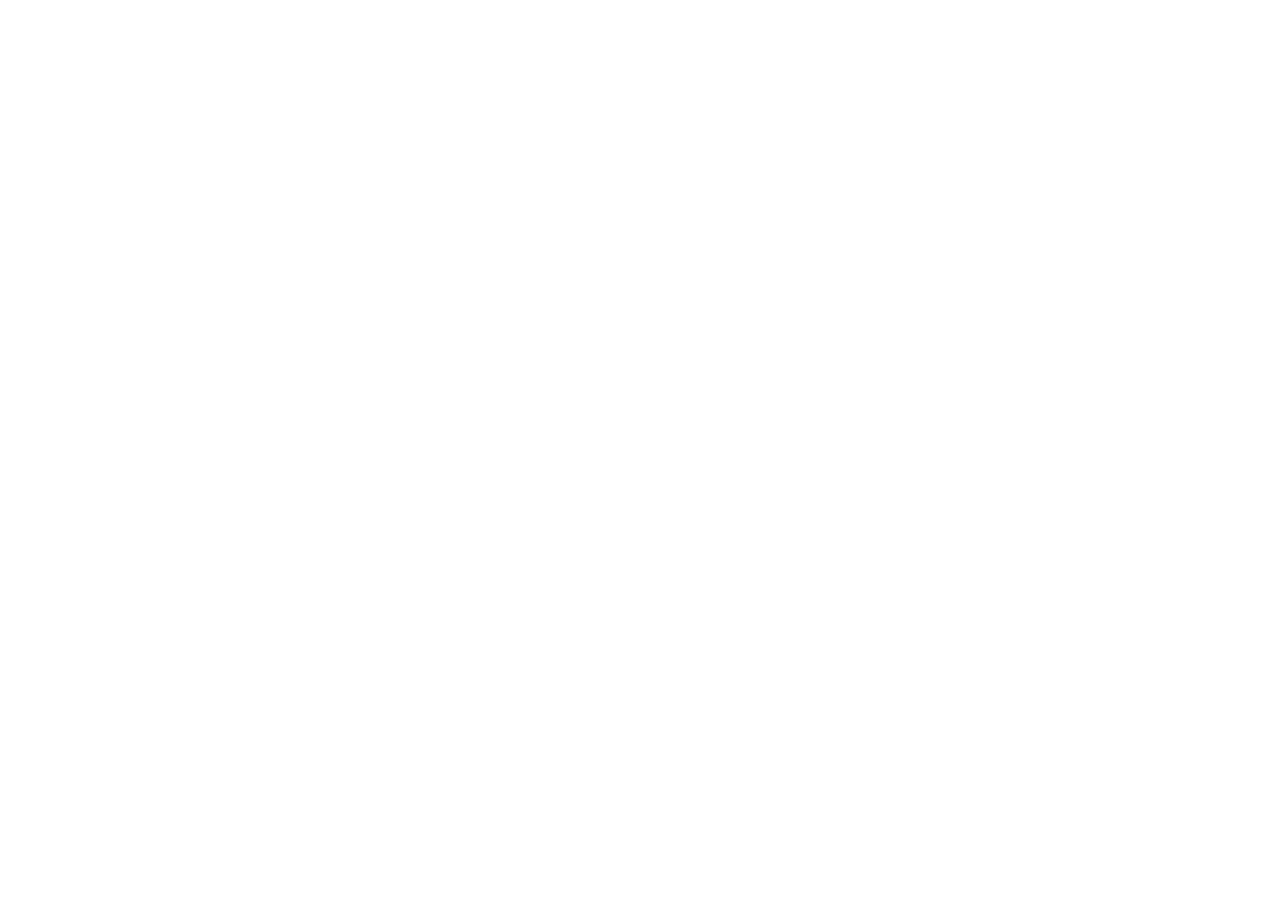
==== index.html @ 9d880684 "primeiro commit do HTML" ====
<!DOCTYPE html>
<html lang="en">
<head>
    <meta charset="UTF-8">
    <meta name="viewport" content="width=device-width, initial-scale=1.0">
    <title>feedback</title>
</head>
<body>
    
</body>
</html>
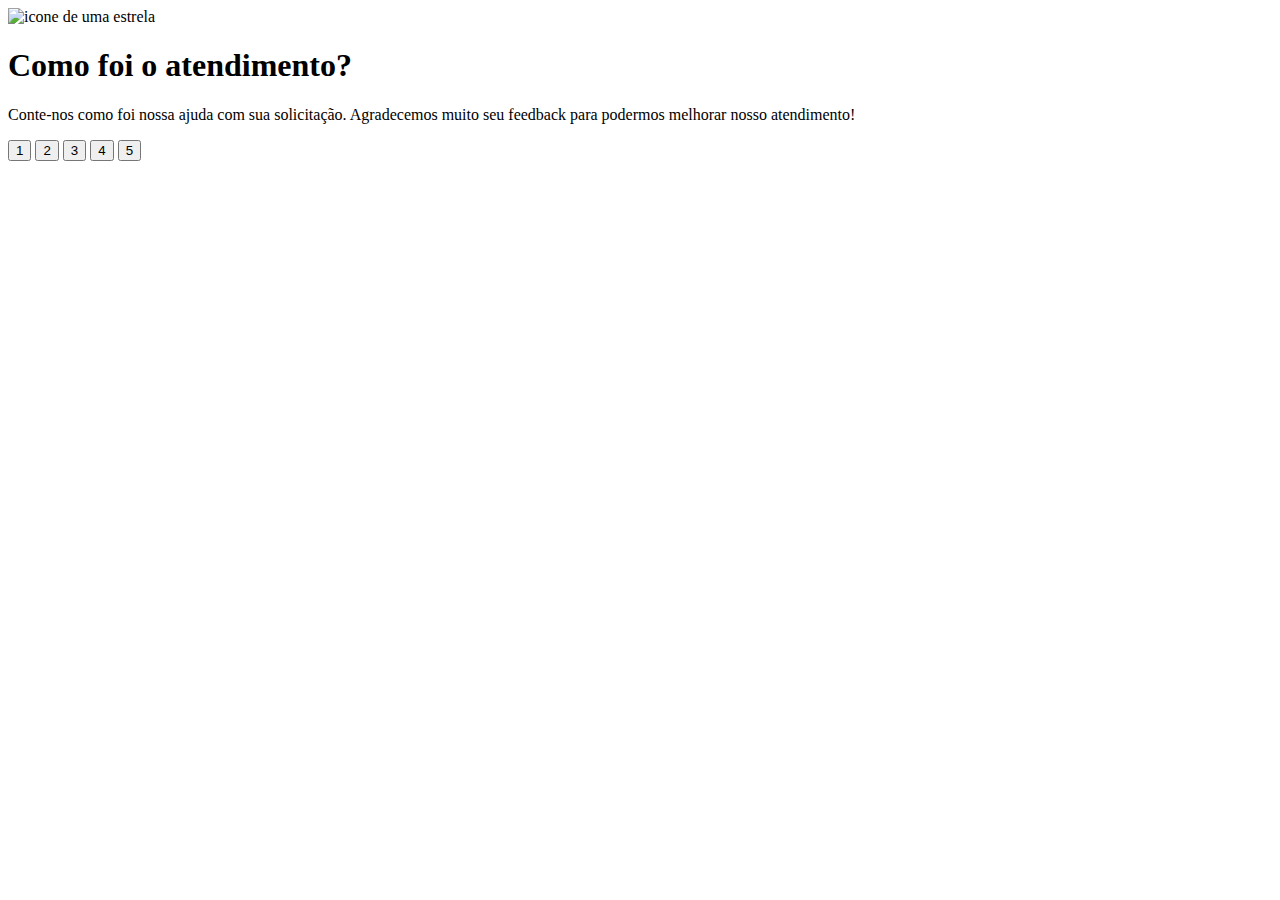
==== commit 349bc690: "segundo commit do HTML" ====
--- a/index.html
+++ b/index.html
@@ -1,11 +1,22 @@
-<!DOCTYPE html>
-<html lang="en">
-<head>
-    <meta charset="UTF-8">
-    <meta name="viewport" content="width=device-width, initial-scale=1.0">
-    <title>feedback</title>
+<title>Feedback</title>
 </head>
 <body>
-    
+    <div class="card">
+        <div>
+            <img src="./images/icon-star.svg" alt="icone de uma estrela">
+        </div>
+
+        <h1>Como foi o atendimento?</h1>
+
+        <p>Conte-nos como foi nossa ajuda com sua solicitação. Agradecemos muito seu feedback para podermos melhorar nosso atendimento!</p>
+
+        <div>
+            <button>1</button>
+            <button>2</button>
+            <button>3</button>
+            <button>4</button>
+            <button>5</button>
+        </div>
+    </div>
 </body>
 </html>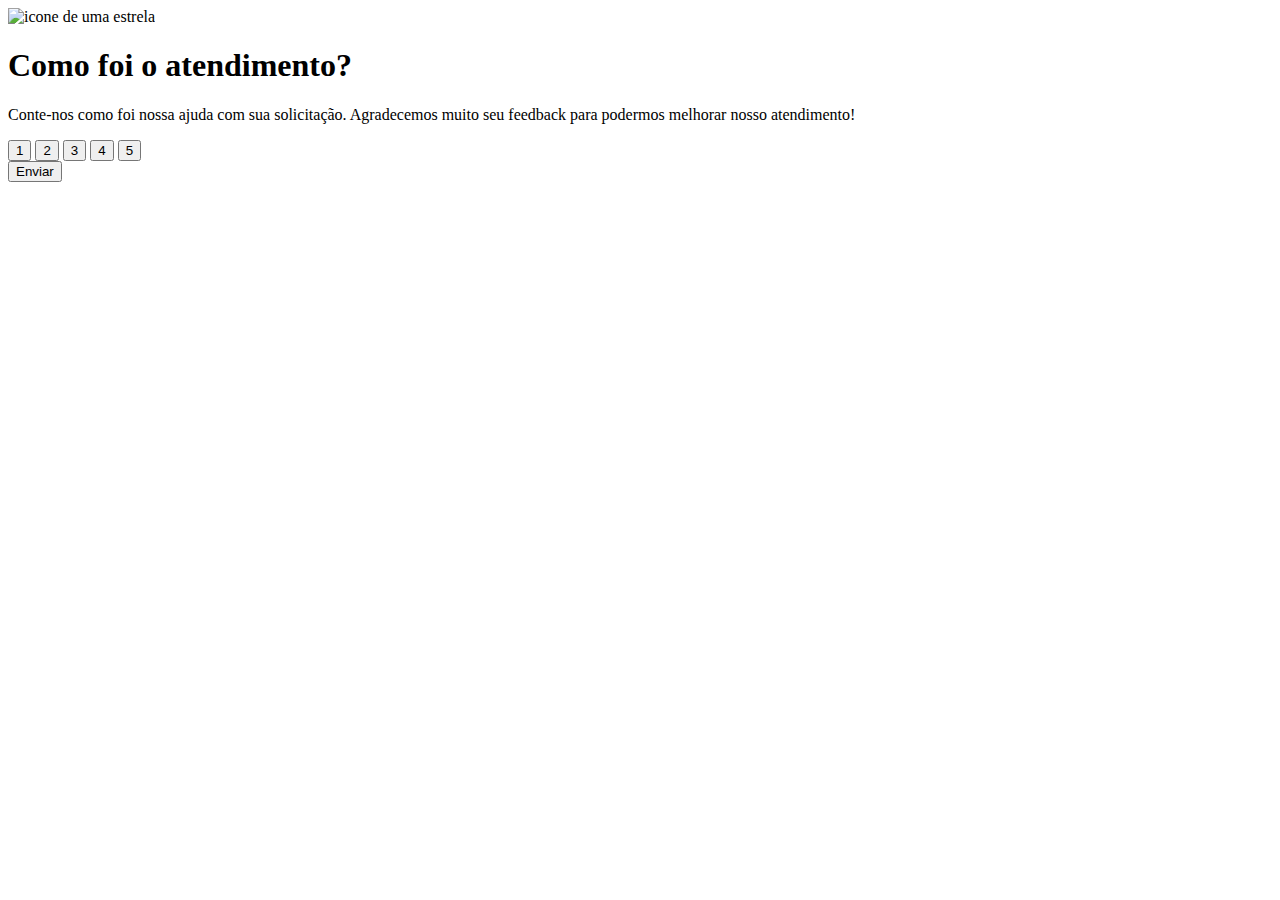
==== commit 276c6308: "terceiro commit do HTML" ====
--- a/index.html
+++ b/index.html
@@ -1,8 +1,14 @@
-<title>Feedback</title>
+<!DOCTYPE html>
+<html lang="en">
+<head>
+    <meta charset="UTF-8">
+    <meta name="viewport" content="width=device-width, initial-scale=1.0">
+    <title>Feedback</title>
 </head>
 <body>
     <div class="card">
         <div>
+        <div class="estrela">
             <img src="./images/icon-star.svg" alt="icone de uma estrela">
         </div>
 
@@ -11,12 +17,15 @@
         <p>Conte-nos como foi nossa ajuda com sua solicitação. Agradecemos muito seu feedback para podermos melhorar nosso atendimento!</p>
 
         <div>
+        <div class="notas">
             <button>1</button>
             <button>2</button>
             <button>3</button>
             <button>4</button>
             <button>5</button>
         </div>
+
+        <button>Enviar</button>
     </div>
 </body>
 </html>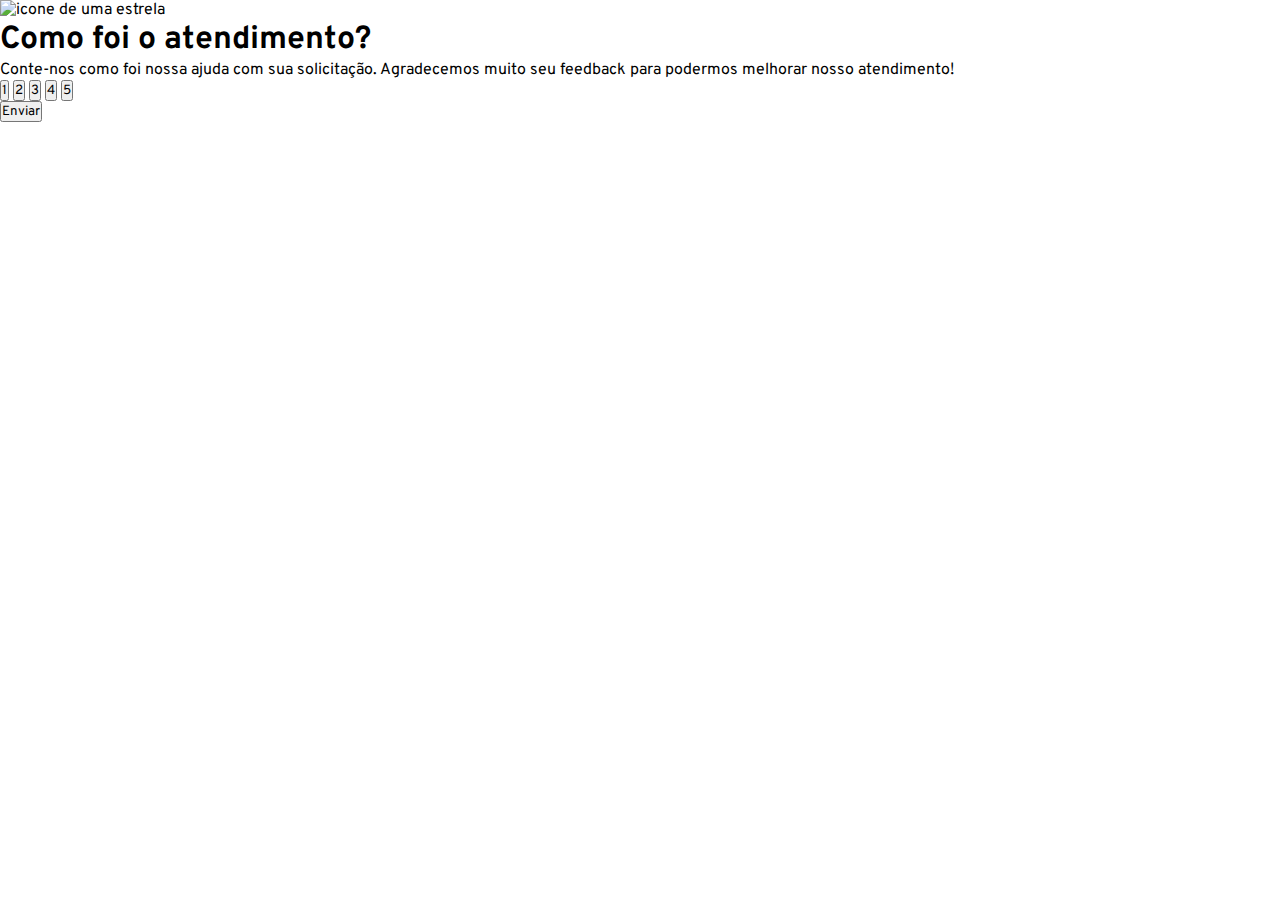
==== commit 83f0a84d: "quarto commit do html e o primeiro do css" ====
--- a/index.html
+++ b/index.html
@@ -3,20 +3,20 @@
 <head>
     <meta charset="UTF-8">
     <meta name="viewport" content="width=device-width, initial-scale=1.0">
+    <link rel="stylesheet" href="style.css">
+    <link rel="preconnect" href="https://fonts.googleapis.com">
+    <link rel="preconnect" href="https://fonts.gstatic.com" crossorigin>
+    <link href="https://fonts.googleapis.com/css2?family=Overpass:ital,wght@0,100..900;1,100..900&display=swap" rel="stylesheet">
     <title>Feedback</title>
 </head>
 <body>
     <div class="card">
-        <div>
         <div class="estrela">
             <img src="./images/icon-star.svg" alt="icone de uma estrela">
         </div>
-
         <h1>Como foi o atendimento?</h1>
-
         <p>Conte-nos como foi nossa ajuda com sua solicitação. Agradecemos muito seu feedback para podermos melhorar nosso atendimento!</p>
-
-        <div>
+    
         <div class="notas">
             <button>1</button>
             <button>2</button>
@@ -24,7 +24,6 @@
             <button>4</button>
             <button>5</button>
         </div>
-
         <button>Enviar</button>
     </div>
 </body>
--- a/style.css
+++ b/style.css
@@ -0,0 +1,6 @@
+* {
+    margin: 0;
+    padding: 0;
+    box-sizing: border-box;
+    font-family: "Overpass", sans-serif;
+}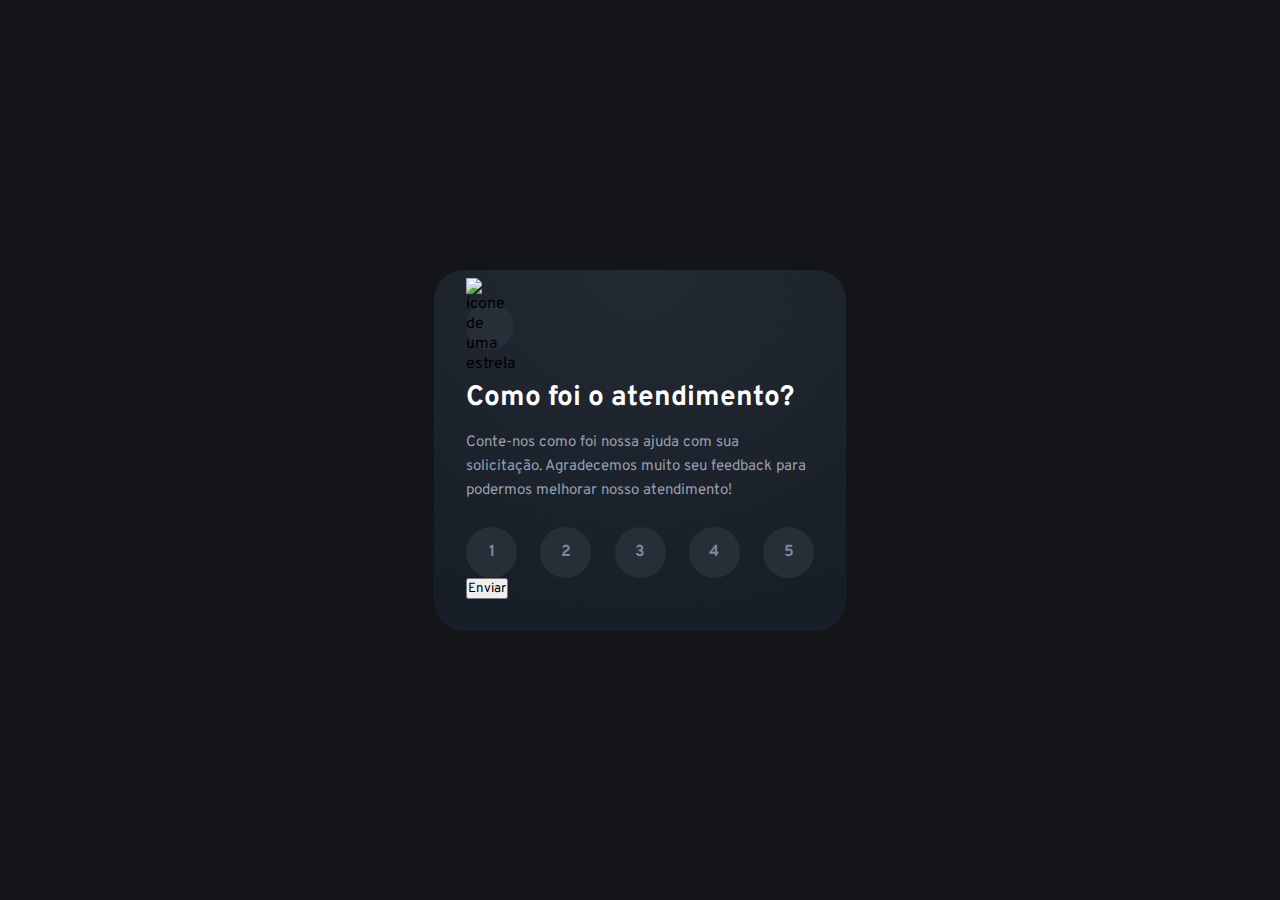
==== commit c9d1bbeb: "quinto commit do css" ====
--- a/index.html
+++ b/index.html
@@ -17,7 +17,8 @@
         <h1>Como foi o atendimento?</h1>
         <p>Conte-nos como foi nossa ajuda com sua solicitação. Agradecemos muito seu feedback para podermos melhorar nosso atendimento!</p>
     
-        <div class="notas">
+        
+        <div class="botoes">
             <button>1</button>
             <button>2</button>
             <button>3</button>
--- a/style.css
+++ b/style.css
@@ -3,4 +3,69 @@
     padding: 0;
     box-sizing: border-box;
     font-family: "Overpass", sans-serif;
+    -webkit-font-smoothing: antialiassed;
+}
+:root {
+    --darkblue: #262e38;
+    --light-gray: #969fad;
+    --medium-gray: #7c8798;
+    --orange: #Fc7614;
+    --white: #FFF;
+    --very-dark-blue: #131518;
+    --black-gradient: radial-gradient(98.96% 98.96% at 50% 0%, #232a34 0%, #181e27 100%);
+}
+body {
+    background-color: var(--very-dark-blue);
+    height: 100svh;
+    display: flex;
+    justify-content: center;
+    align-items: center;
+}
+.card {
+    background: var(--black-gradient);
+    max-width: 412px;
+    padding: 32px;
+    border-radius: 30px;
+}
+.estrela {
+    background-color: var(--darkblue);
+    width: 48px;
+    height: 48px;
+    display: flex;
+    justify-content: center;
+    align-items: center;
+    border-radius: 50%;
+    margin-bottom: 30px;
+}
+.card h1 {
+    color: var(--white);
+    font-size: 28px;
+    margin-bottom: 15px;
+}
+.card p {
+    color: var(--light-gray);
+    font-size: 15px;
+    line-height: 24px;
+    margin-bottom: 24px;
+}
+
+.botoes {
+    display: flex;
+    justify-content: space-between;
+}
+
+.botoes button {
+    width: 51px;
+    height: 51px;
+    font-size: 16px;
+    font-weight: 700;
+    line-height: 24px;
+    border-radius: 50%;
+    border: none;
+    color: var(--medium-gray);
+    background-color: var(--darkblue);
+}
+
+.botoes button:hover {
+
 }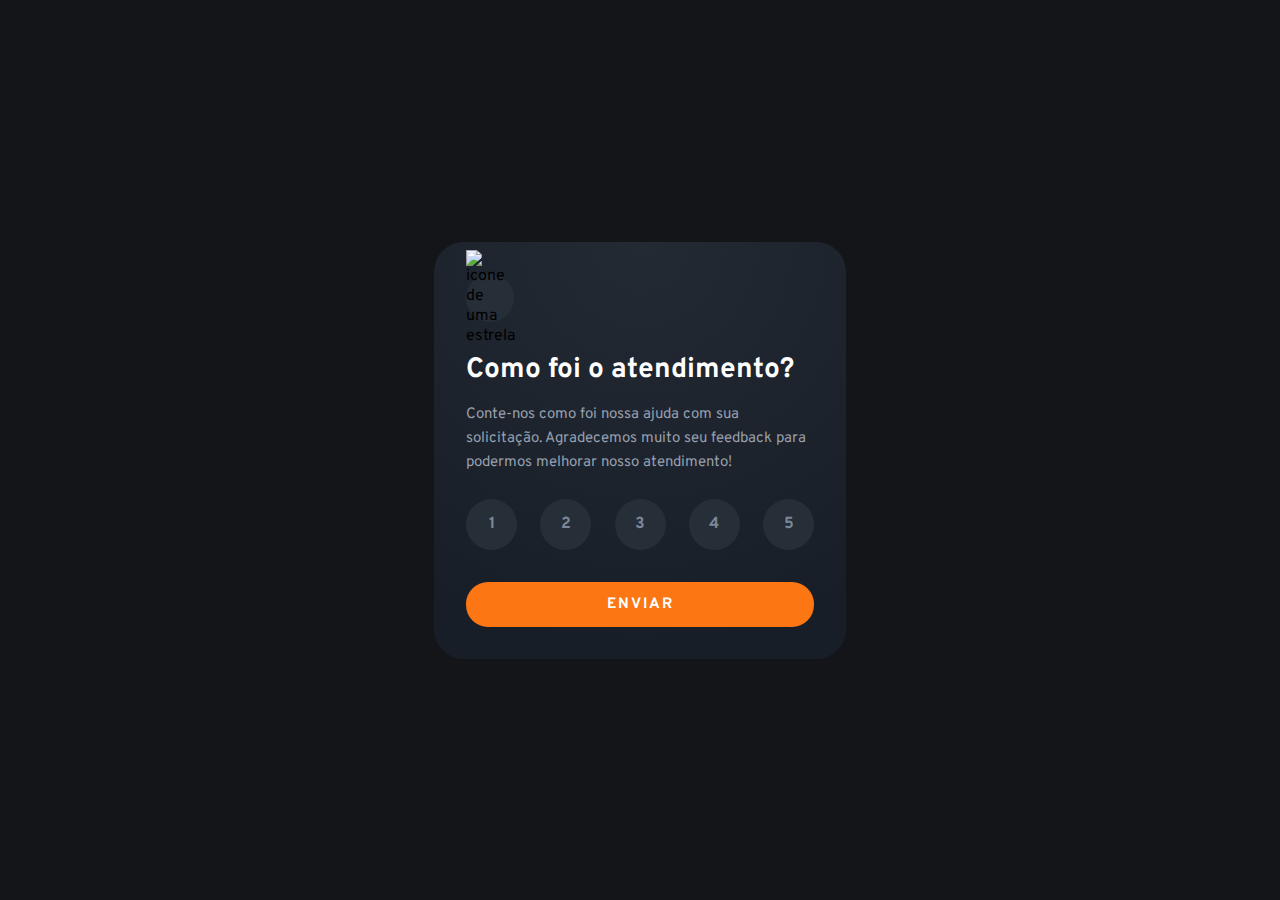
==== commit bf71d43e: "setimo commit do css e o quinto do hmtl" ====
--- a/index.html
+++ b/index.html
@@ -25,7 +25,7 @@
             <button>4</button>
             <button>5</button>
         </div>
-        <button>Enviar</button>
+        <a href="">Enviar</a>
     </div>
 </body>
 </html>--- a/style.css
+++ b/style.css
@@ -48,12 +48,11 @@
     line-height: 24px;
     margin-bottom: 24px;
 }
-
 .botoes {
     display: flex;
     justify-content: space-between;
+    margin-bottom: 32px;
 }
-
 .botoes button {
     width: 51px;
     height: 51px;
@@ -64,8 +63,40 @@
     border: none;
     color: var(--medium-gray);
     background-color: var(--darkblue);
+    transition: all ease-in-out 0.3s;
+}
+.botoes button:hover {
+    color: var(--white);
+    background-color: var(--orange);
+    cursor: pointer;
+}
+.botoes button:focus {
+    color: var(--white);
+    background-color: var(--light-gray);
 }
 
-.botoes button:hover {
 
+.card > a {
+    display: block;
+    width: 100%;
+    padding: 13px;
+    background-color: var(--orange);
+    border: none;
+    border-radius: 22px;
+    font-size: 15px;
+    font-weight: 700;
+    text-transform: uppercase;
+    letter-spacing: 2px;
+    color: var(--white);
+    text-align: center;
+    text-decoration: none;
+
+    transition: all ease-in-out 0.3s;
+}
+
+
+.card > a:hover {
+    color: var(--orange);
+    background-color: var(--white);
+    cursor: pointer;
 }